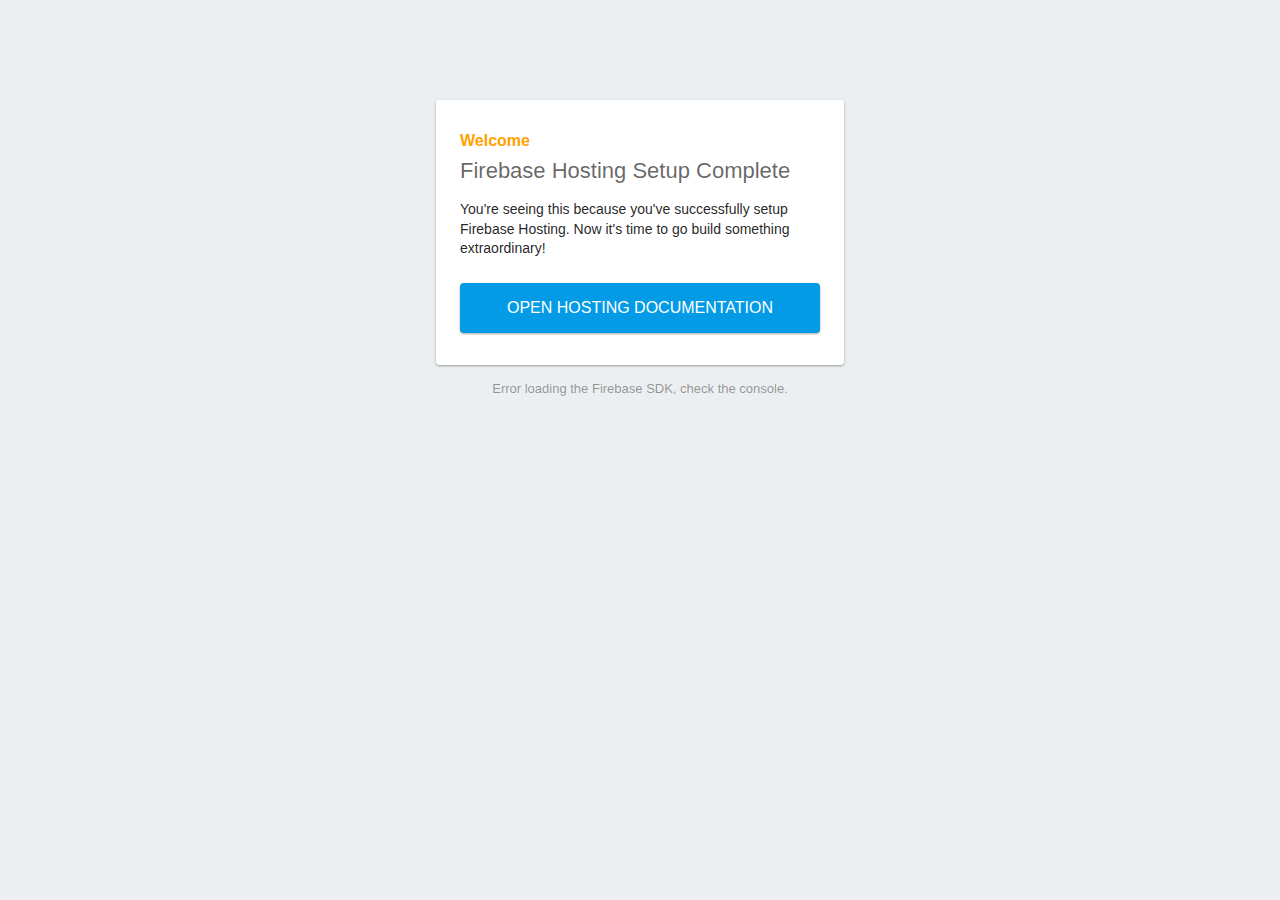
==== index.html @ def996e3 "firebase deploy" ====
<!DOCTYPE html>
<html>
  <head>
    <meta charset="utf-8">
    <meta name="viewport" content="width=device-width, initial-scale=1">
    <title>Welcome to Firebase Hosting</title>

    <!-- update the version number as needed -->
    <script defer src="/__/firebase/7.15.5/firebase-app.js"></script>
    <!-- include only the Firebase features as you need -->
    <script defer src="/__/firebase/7.15.5/firebase-auth.js"></script>
    <script defer src="/__/firebase/7.15.5/firebase-database.js"></script>
    <script defer src="/__/firebase/7.15.5/firebase-messaging.js"></script>
    <script defer src="/__/firebase/7.15.5/firebase-storage.js"></script>
    <!-- initialize the SDK after all desired features are loaded -->
    <script defer src="/__/firebase/init.js"></script>

    <style media="screen">
      body { background: #ECEFF1; color: rgba(0,0,0,0.87); font-family: Roboto, Helvetica, Arial, sans-serif; margin: 0; padding: 0; }
      #message { background: white; max-width: 360px; margin: 100px auto 16px; padding: 32px 24px; border-radius: 3px; }
      #message h2 { color: #ffa100; font-weight: bold; font-size: 16px; margin: 0 0 8px; }
      #message h1 { font-size: 22px; font-weight: 300; color: rgba(0,0,0,0.6); margin: 0 0 16px;}
      #message p { line-height: 140%; margin: 16px 0 24px; font-size: 14px; }
      #message a { display: block; text-align: center; background: #039be5; text-transform: uppercase; text-decoration: none; color: white; padding: 16px; border-radius: 4px; }
      #message, #message a { box-shadow: 0 1px 3px rgba(0,0,0,0.12), 0 1px 2px rgba(0,0,0,0.24); }
      #load { color: rgba(0,0,0,0.4); text-align: center; font-size: 13px; }
      @media (max-width: 600px) {
        body, #message { margin-top: 0; background: white; box-shadow: none; }
        body { border-top: 16px solid #ffa100; }
      }
    </style>
  </head>
  <body>
    <div id="message">
      <h2>Welcome</h2>
      <h1>Firebase Hosting Setup Complete</h1>
      <p>You're seeing this because you've successfully setup Firebase Hosting. Now it's time to go build something extraordinary!</p>
      <a target="_blank" href="https://firebase.google.com/docs/hosting/">Open Hosting Documentation</a>
    </div>
    <p id="load">Firebase SDK Loading&hellip;</p>

    <script>
      document.addEventListener('DOMContentLoaded', function() {
        // // 🔥🔥🔥🔥🔥🔥🔥🔥🔥🔥🔥🔥🔥🔥🔥🔥🔥🔥🔥🔥🔥🔥🔥🔥🔥🔥🔥🔥🔥🔥🔥
        // // The Firebase SDK is initialized and available here!
        //
        // firebase.auth().onAuthStateChanged(user => { });
        // firebase.database().ref('/path/to/ref').on('value', snapshot => { });
        // firebase.messaging().requestPermission().then(() => { });
        // firebase.storage().ref('/path/to/ref').getDownloadURL().then(() => { });
        //
        // // 🔥🔥🔥🔥🔥🔥🔥🔥🔥🔥🔥🔥🔥🔥🔥🔥🔥🔥🔥🔥🔥🔥🔥🔥🔥🔥🔥🔥🔥🔥🔥

        try {
          let app = firebase.app();
          let features = ['auth', 'database', 'messaging', 'storage'].filter(feature => typeof app[feature] === 'function');
          document.getElementById('load').innerHTML = `Firebase SDK loaded with ${features.join(', ')}`;
        } catch (e) {
          console.error(e);
          document.getElementById('load').innerHTML = 'Error loading the Firebase SDK, check the console.';
        }
      });
    </script>
  </body>
</html>
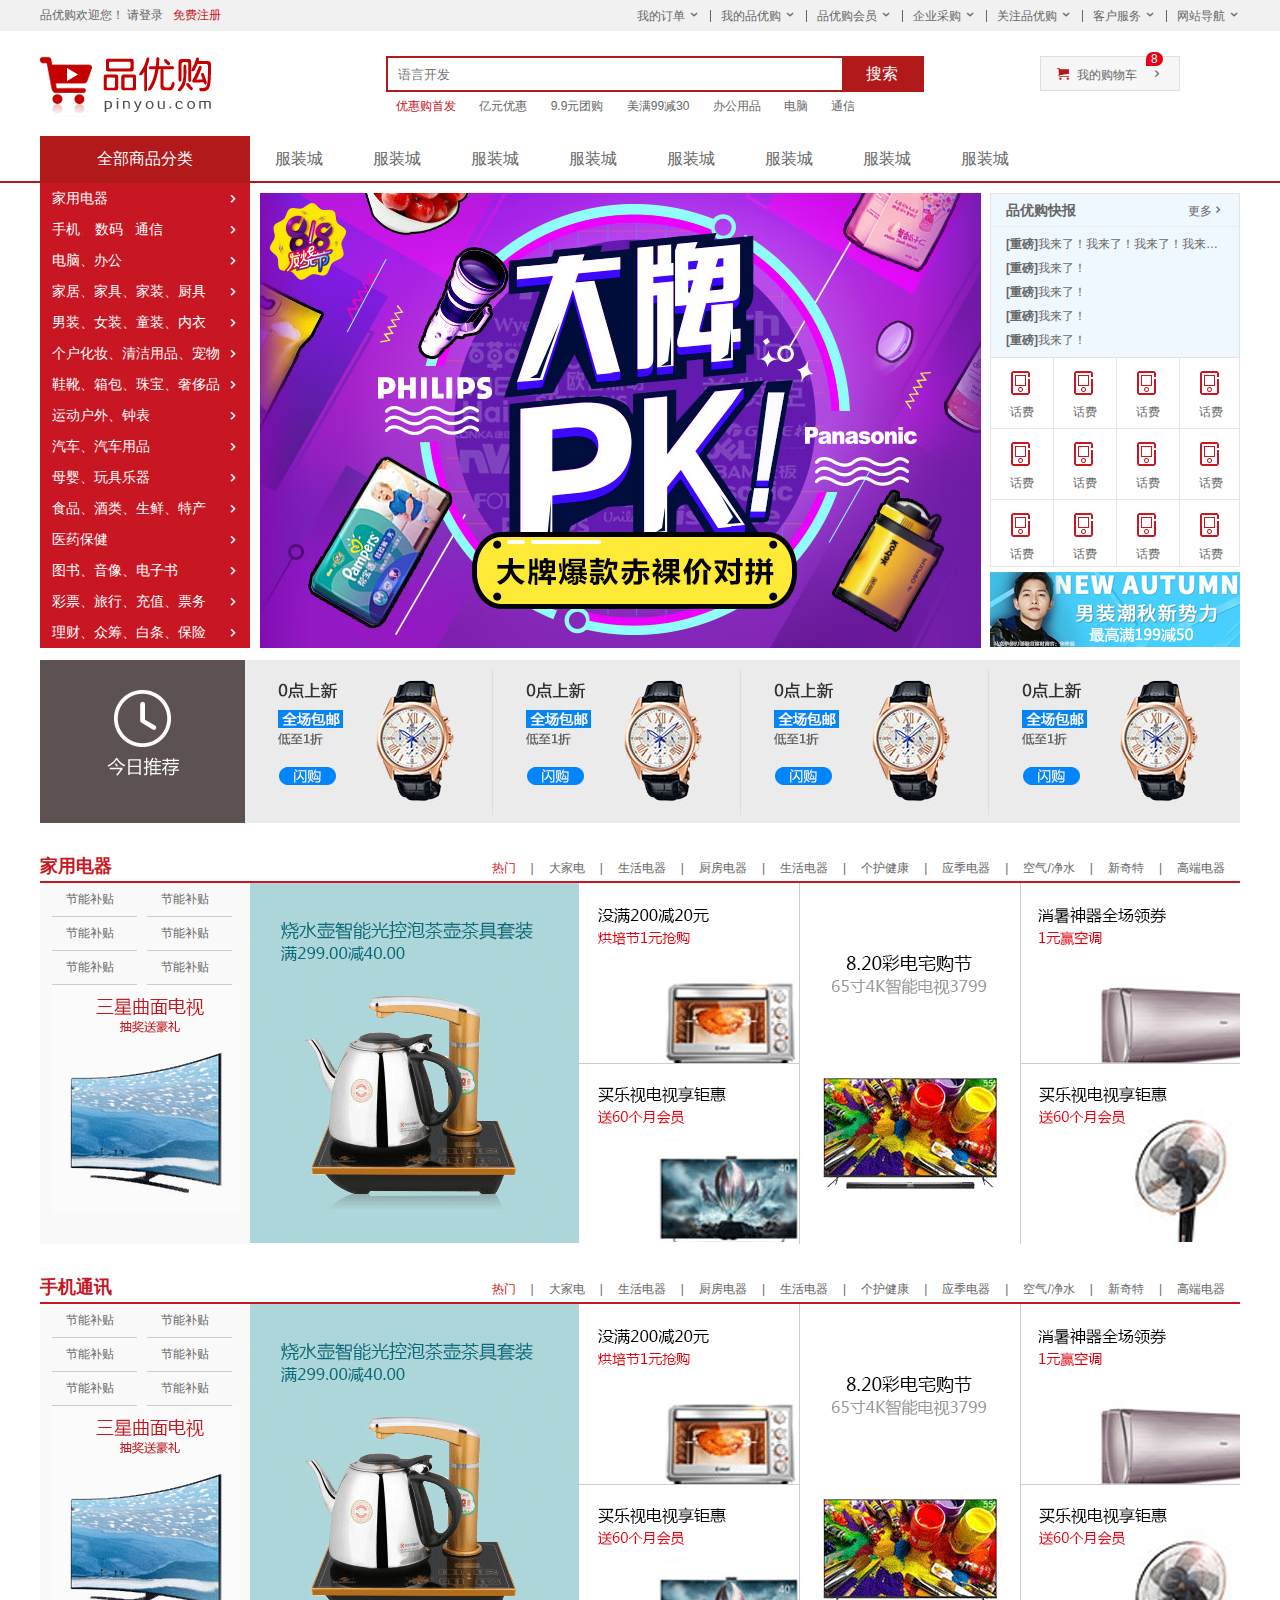
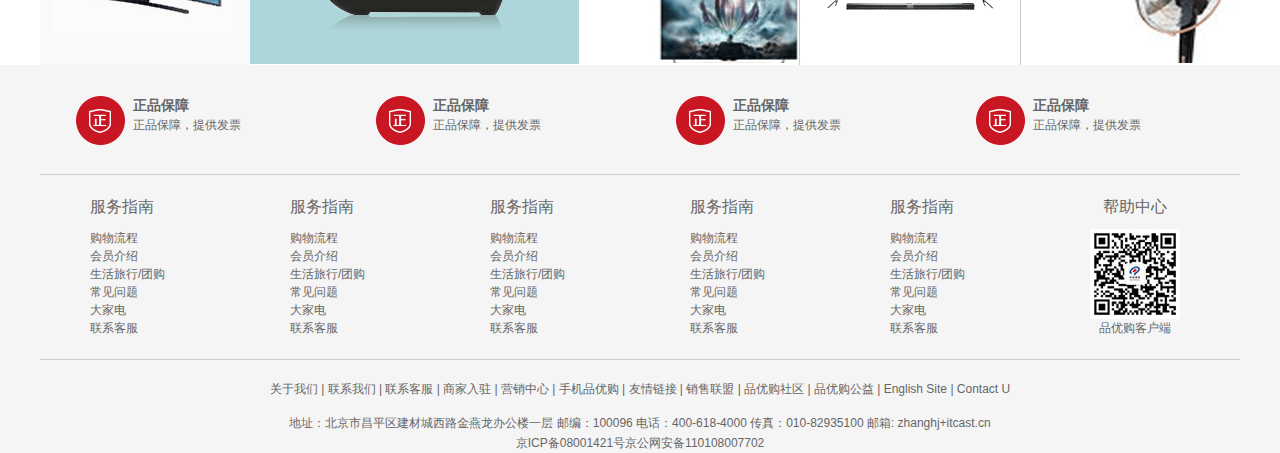
==== commit 194bcfe0: "style change" ====
--- a/index.html
+++ b/index.html
@@ -1,65 +1,449 @@
 <!DOCTYPE html>
-<html>
-  <head>
-    <meta charset="utf-8">
-    <meta name="viewport" content="width=device-width, initial-scale=1">
-    <title>Welcome to Firebase Hosting</title>
-
-    <!-- update the version number as needed -->
-    <script defer src="/__/firebase/7.15.5/firebase-app.js"></script>
-    <!-- include only the Firebase features as you need -->
-    <script defer src="/__/firebase/7.15.5/firebase-auth.js"></script>
-    <script defer src="/__/firebase/7.15.5/firebase-database.js"></script>
-    <script defer src="/__/firebase/7.15.5/firebase-messaging.js"></script>
-    <script defer src="/__/firebase/7.15.5/firebase-storage.js"></script>
-    <!-- initialize the SDK after all desired features are loaded -->
-    <script defer src="/__/firebase/init.js"></script>
-
-    <style media="screen">
-      body { background: #ECEFF1; color: rgba(0,0,0,0.87); font-family: Roboto, Helvetica, Arial, sans-serif; margin: 0; padding: 0; }
-      #message { background: white; max-width: 360px; margin: 100px auto 16px; padding: 32px 24px; border-radius: 3px; }
-      #message h2 { color: #ffa100; font-weight: bold; font-size: 16px; margin: 0 0 8px; }
-      #message h1 { font-size: 22px; font-weight: 300; color: rgba(0,0,0,0.6); margin: 0 0 16px;}
-      #message p { line-height: 140%; margin: 16px 0 24px; font-size: 14px; }
-      #message a { display: block; text-align: center; background: #039be5; text-transform: uppercase; text-decoration: none; color: white; padding: 16px; border-radius: 4px; }
-      #message, #message a { box-shadow: 0 1px 3px rgba(0,0,0,0.12), 0 1px 2px rgba(0,0,0,0.24); }
-      #load { color: rgba(0,0,0,0.4); text-align: center; font-size: 13px; }
-      @media (max-width: 600px) {
-        body, #message { margin-top: 0; background: white; box-shadow: none; }
-        body { border-top: 16px solid #ffa100; }
-      }
-    </style>
-  </head>
-  <body>
-    <div id="message">
-      <h2>Welcome</h2>
-      <h1>Firebase Hosting Setup Complete</h1>
-      <p>You're seeing this because you've successfully setup Firebase Hosting. Now it's time to go build something extraordinary!</p>
-      <a target="_blank" href="https://firebase.google.com/docs/hosting/">Open Hosting Documentation</a>
+<html lang="en">
+
+<head>
+    <meta charset="UTF-8">
+    <meta name="viewport" content="width=device-width, initial-scale=1.0">
+    <title>品优购商城-综合网购首选-正品低价、品质保障、配送及时、轻松购物！</title>
+    <!-- 网站说明 -->
+    <meta name="description"
+        content="品优购商城-专业的综合网上购物商城,销售家电、数码通讯、电脑、家居百货、服装服饰、母婴、图书、食品等数万个品牌优质商品.便捷、诚信的服务，为您提供愉悦的网上购物体验!" />
+    <!-- 关键字 -->
+    <meta name="keywords" content="网上购物,网上商城,手机,笔记本,电脑,MP3,CD,VCD,DV,相机,数码,配件,手表,存储卡,京东" />
+    <!-- 引入favicon图标 -->
+    <link rel="shortcut icon" href="favicon.ico" />
+    <!-- 引入我们初始化样式文件 -->
+    <link rel="stylesheet" href="css/base.css">
+    <!-- 引入我们公共的样式文件 -->
+    <link rel="stylesheet" href="css/common.css">
+    <link rel="stylesheet" href="css/index.css">
+</head>
+
+<body>
+    <!-- 快捷导航模块 start-->
+    <section class="shortcut">
+        <div class="w">
+            <div class="fl">
+                <ul>
+                    <li>品优购欢迎您！&nbsp; </li>
+                    <li>
+                        <a href="#">请登录</a> &nbsp; <a href="register.html" class="style_red">免费注册</a>
+                    </li>
+                </ul>
+            </div>
+            <div class="fr">
+                <ul>
+                    <li class="arrow-icon">我的订单</li>
+                    <li></li>
+                    <li class="arrow-icon">我的品优购</li>
+                    <li></li>
+                    <li class="arrow-icon">品优购会员</li>
+                    <li></li>
+                    <li class="arrow-icon">企业采购</li>
+                    <li></li>
+                    <li class="arrow-icon">关注品优购</li>
+                    <li></li>
+                    <li class="arrow-icon">客户服务</li>
+                    <li></li>
+                    <li class="arrow-icon">网站导航</li>
+                </ul>
+            </div>
+        </div>
+    </section>
+    <!-- 快捷导航模块 end-->
+    <!-- header头部模块 start -->
+    <header class="header w">
+        <!-- logo模块 -->
+        <div class="logo">
+            <h1>
+                <a href="index.html" title="品优购商城">品优购商城</a>
+            </h1>
+        </div>
+        <!-- search搜索模块 -->
+        <div class="search">
+            <input type="search" name="" id="" placeholder="语言开发">
+            <button>搜索</button>
+        </div>
+        <!-- hotwords模块 -->
+        <div class="hotwords">
+            <a href="#" class="style_red">优惠购首发</a>
+            <a href="#">亿元优惠</a>
+            <a href="#">9.9元团购</a>
+            <a href="#">美满99减30</a>
+            <a href="#">办公用品</a>
+            <a href="#">电脑</a>
+            <a href="#">通信</a>
+        </div>
+        <!-- 购物车模块 -->
+        <div class="shopcar">
+            我的购物车
+            <i class="count">8</i>
+        </div>
+    </header>
+    <!-- header头部模块 end -->
+
+    <!-- nav导航模块 start -->
+    <nav class="nav">
+        <div class="w">
+            <div class="dropdown">
+                <div class="dt">全部商品分类</div>
+                <div class="dd">
+                    <ul>
+                        <li><a href="#">家用电器</a> </li>
+                        <li><a href="list.html">手机</a>、 <a href="#">数码</a>、<a href="#">通信</a> </li>
+                        <li><a href="#">电脑、办公</a> </li>
+                        <li><a href="#">家居、家具、家装、厨具</a> </li>
+                        <li><a href="#">男装、女装、童装、内衣</a> </li>
+                        <li><a href="#">个户化妆、清洁用品、宠物</a> </li>
+                        <li><a href="#">鞋靴、箱包、珠宝、奢侈品</a> </li>
+                        <li><a href="#">运动户外、钟表</a> </li>
+                        <li><a href="#">汽车、汽车用品</a> </li>
+                        <li><a href="#">母婴、玩具乐器</a> </li>
+                        <li><a href="#">食品、酒类、生鲜、特产</a> </li>
+                        <li><a href="#">医药保健</a> </li>
+                        <li><a href="#">图书、音像、电子书</a> </li>
+                        <li><a href="#">彩票、旅行、充值、票务</a> </li>
+                        <li><a href="#">理财、众筹、白条、保险</a> </li>
+                    </ul>
+                </div>
+            </div>
+            <div class="navitems">
+                <ul>
+                    <li><a href="#">服装城</a></li>
+                    <li><a href="#">服装城</a></li>
+                    <li><a href="#">服装城</a></li>
+                    <li><a href="#">服装城</a></li>
+                    <li><a href="#">服装城</a></li>
+                    <li><a href="#">服装城</a></li>
+                    <li><a href="#">服装城</a></li>
+                    <li><a href="#">服装城</a></li>
+                </ul>
+            </div>
+        </div>
+    </nav>
+    <!-- nav导航模块 end -->
+
+    <!-- main首页模块 start -->
+    <div class="w">
+        <div class="main">
+            <div class="focus">
+                <ul>
+                    <li>
+                        <img src="./upload/focus1.png" alt="">
+                    </li>
+                </ul>
+            </div>
+            <div class="newsflash">
+                <div class="news">
+                    <div class="news-hd">
+                        <h5>品优购快报</h5>
+                        <a href="#" class="more">更多</a>
+                    </div>
+                    <div class="news-bd">
+                        <ul>
+                            <li><a href="#"> <strong>[重磅]</strong>我来了！我来了！我来了！我来了！我来了！我来了!</a></li>
+                            <li><a href="#"> <strong>[重磅]</strong>我来了！</a></li>
+                            <li><a href="#"> <strong>[重磅]</strong>我来了！</a></li>
+                            <li><a href="#"> <strong>[重磅]</strong>我来了！</a></li>
+                            <li><a href="#"> <strong>[重磅]</strong>我来了！</a></li>
+                        </ul>
+                    </div>
+                </div>
+                <div class="lifeservice">
+                    <ul>
+                        <li>
+                            <i></i>
+                            <p>话费</p>
+                        </li>
+                        <li>
+                            <i></i>
+                            <p>话费</p>
+                        </li>
+                        <li>
+                            <i></i>
+                            <p>话费</p>
+                        </li>
+                        <li>
+                            <i></i>
+                            <p>话费</p>
+                        </li>
+                        <li>
+                            <i></i>
+                            <p>话费</p>
+                        </li>
+                        <li>
+                            <i></i>
+                            <p>话费</p>
+                        </li>
+                        <li>
+                            <i></i>
+                            <p>话费</p>
+                        </li>
+                        <li>
+                            <i></i>
+                            <p>话费</p>
+                        </li>
+                        <li>
+                            <i></i>
+                            <p>话费</p>
+                        </li>
+                        <li>
+                            <i></i>
+                            <p>话费</p>
+                        </li>
+                        <li>
+                            <i></i>
+                            <p>话费</p>
+                        </li>
+                        <li>
+                            <i></i>
+                            <p>话费</p>
+                        </li>
+
+                    </ul>
+                </div>
+                <div class="bargain">
+                    <img src="./upload/bargain.png" alt="">
+                </div>
+            </div>
+        </div>
     </div>
-    <p id="load">Firebase SDK Loading&hellip;</p>
-
-    <script>
-      document.addEventListener('DOMContentLoaded', function() {
-        // // 🔥🔥🔥🔥🔥🔥🔥🔥🔥🔥🔥🔥🔥🔥🔥🔥🔥🔥🔥🔥🔥🔥🔥🔥🔥🔥🔥🔥🔥🔥🔥
-        // // The Firebase SDK is initialized and available here!
-        //
-        // firebase.auth().onAuthStateChanged(user => { });
-        // firebase.database().ref('/path/to/ref').on('value', snapshot => { });
-        // firebase.messaging().requestPermission().then(() => { });
-        // firebase.storage().ref('/path/to/ref').getDownloadURL().then(() => { });
-        //
-        // // 🔥🔥🔥🔥🔥🔥🔥🔥🔥🔥🔥🔥🔥🔥🔥🔥🔥🔥🔥🔥🔥🔥🔥🔥🔥🔥🔥🔥🔥🔥🔥
-
-        try {
-          let app = firebase.app();
-          let features = ['auth', 'database', 'messaging', 'storage'].filter(feature => typeof app[feature] === 'function');
-          document.getElementById('load').innerHTML = `Firebase SDK loaded with ${features.join(', ')}`;
-        } catch (e) {
-          console.error(e);
-          document.getElementById('load').innerHTML = 'Error loading the Firebase SDK, check the console.';
-        }
-      });
-    </script>
-  </body>
-</html>
+    <!-- main首页模块 end -->
+
+    <!-- recommand 推荐模块 start -->
+    <div class="w recom">
+        <div class="recom_hd">
+            <img src="./images/recom.png" alt="">
+        </div>
+        <div class="recom_bd">
+            <ul>
+                <li> <img src="./upload/recom_03.jpg" alt=""></li>
+                <li> <img src="./upload/recom_03.jpg" alt=""></li>
+                <li> <img src="./upload/recom_03.jpg" alt=""></li>
+                <li> <img src="./upload/recom_03.jpg" alt=""></li>
+            </ul>
+        </div>
+    </div>
+    <!-- recommand 推荐模块 end -->
+
+    <!-- floor楼层区 start-->
+    <!-- floor楼层区 end -->
+    <div class="floor">
+        <!-- 1楼家用电器 -->
+        <div class="w jiadian">
+            <div class="box_hd">
+                <h3>家用电器</h3>
+                <div class="tab_list">
+                    <ul>
+                        <li> <a href="#" class="style_red">热门</a>|</li>
+                        <li><a href="#">大家电</a>|</li>
+                        <li><a href="#">生活电器</a>|</li>
+                        <li><a href="#">厨房电器</a>|</li>
+                        <li><a href="#">生活电器</a>|</li>
+                        <li><a href="#">个护健康</a>|</li>
+                        <li><a href="#">应季电器</a>|</li>
+                        <li><a href="#">空气/净水</a>|</li>
+                        <li><a href="#">新奇特</a>|</li>
+                        <li><a href="#"> 高端电器</a></li>
+                    </ul>
+                </div>
+            </div>
+            <div class="box_bd">
+                <div class="tab_content">
+                    <div class="tab_list_item">
+                        <div class="col_210">
+                            <ul>
+                                <li><a href="#">节能补贴</a></li>
+                                <li><a href="#">节能补贴</a></li>
+                                <li><a href="#">节能补贴</a></li>
+                                <li><a href="#">节能补贴</a></li>
+                                <li><a href="#">节能补贴</a></li>
+                                <li><a href="#">节能补贴</a></li>
+                            </ul>
+                            <a href="#">
+                                <img src="./upload/floor-1-1.png" alt="">
+                            </a>
+                        </div>
+                        <div class="col_329">
+                            <a href="#">
+                                <img src="./upload/floor-1-b01.png" alt="">
+                            </a>
+                        </div>
+                    </div>
+                    <div class="col_221">
+                        <a href="#" class="bb"> <img src="upload/floor-1-2.png" alt=""></a>
+                        <a href="#"> <img src="upload/floor-1-3.png" alt=""></a>
+                    </div>
+                    <div class="col_221">
+                        <a href="#"> <img src="upload/floor-1-4.png" alt=""></a>
+                    </div>
+                    <div class="col_219">
+                        <a href="#" class="bb"> <img src="upload/floor-1-5.png" alt=""></a>
+                        <a href="#"> <img src="upload/floor-1-6.png" alt=""></a>
+                    </div>
+                </div>
+            </div>
+        </div>
+        <!-- 2楼手机通讯 -->
+        <div class="w shouji">
+            <div class="box_hd">
+                <h3>手机通讯</h3>
+                <div class="tab_list">
+                    <ul>
+                        <li> <a href="#" class="style_red">热门</a>|</li>
+                        <li><a href="#">大家电</a>|</li>
+                        <li><a href="#">生活电器</a>|</li>
+                        <li><a href="#">厨房电器</a>|</li>
+                        <li><a href="#">生活电器</a>|</li>
+                        <li><a href="#">个护健康</a>|</li>
+                        <li><a href="#">应季电器</a>|</li>
+                        <li><a href="#">空气/净水</a>|</li>
+                        <li><a href="#">新奇特</a>|</li>
+                        <li><a href="#"> 高端电器</a></li>
+                    </ul>
+                </div>
+            </div>
+            <div class="box_bd">
+                <div class="tab_content">
+                    <div class="tab_list_item">
+                        <div class="col_210">
+                            <ul>
+                                <li><a href="#">节能补贴</a></li>
+                                <li><a href="#">节能补贴</a></li>
+                                <li><a href="#">节能补贴</a></li>
+                                <li><a href="#">节能补贴</a></li>
+                                <li><a href="#">节能补贴</a></li>
+                                <li><a href="#">节能补贴</a></li>
+                            </ul>
+                            <a href="#">
+                                <img src="./upload/floor-1-1.png" alt="">
+                            </a>
+                        </div>
+                        <div class="col_329">
+                            <a href="#">
+                                <img src="./upload/floor-1-b01.png" alt="">
+                            </a>
+                        </div>
+                    </div>
+                    <div class="col_221">
+                        <a href="#" class="bb"> <img src="upload/floor-1-2.png" alt=""></a>
+                        <a href="#"> <img src="upload/floor-1-3.png" alt=""></a>
+                    </div>
+                    <div class="col_221">
+                        <a href="#"> <img src="upload/floor-1-4.png" alt=""></a>
+                    </div>
+                    <div class="col_219">
+                        <a href="#" class="bb"> <img src="upload/floor-1-5.png" alt=""></a>
+                        <a href="#"> <img src="upload/floor-1-6.png" alt=""></a>
+                    </div>
+                </div>
+            </div>
+        </div>
+    </div>
+    <!-- footer底部模块制作 start -->
+    <footer class="footer">
+        <div class="w">
+            <div class="mod_service">
+                <ul>
+                    <li>
+                        <h5></h5>
+                        <div class="service_txt">
+                            <h4>正品保障</h4>
+                            <p>正品保障，提供发票</p>
+                        </div>
+                    </li>
+                    <li>
+                        <h5></h5>
+                        <div class="service_txt">
+                            <h4>正品保障</h4>
+                            <p>正品保障，提供发票</p>
+                        </div>
+                    </li>
+                    <li>
+                        <h5></h5>
+                        <div class="service_txt">
+                            <h4>正品保障</h4>
+                            <p>正品保障，提供发票</p>
+                        </div>
+                    </li>
+                    <li>
+                        <h5></h5>
+                        <div class="service_txt">
+                            <h4>正品保障</h4>
+                            <p>正品保障，提供发票</p>
+                        </div>
+                    </li>
+                </ul>
+            </div>
+            <div class="mod_help">
+                <dl>
+                    <dt>服务指南</dt>
+                    <dd><a href="#">购物流程</a></dd>
+                    <dd><a href="#">会员介绍</a></dd>
+                    <dd><a href="#">生活旅行/团购</a></dd>
+                    <dd><a href="#">常见问题</a></dd>
+                    <dd><a href="#">大家电</a></dd>
+                    <dd><a href="#">联系客服</a></dd>
+                </dl>
+                <dl>
+                    <dt>服务指南</dt>
+                    <dd><a href="#">购物流程</a></dd>
+                    <dd><a href="#">会员介绍</a></dd>
+                    <dd><a href="#">生活旅行/团购</a></dd>
+                    <dd><a href="#">常见问题</a></dd>
+                    <dd><a href="#">大家电</a></dd>
+                    <dd><a href="#">联系客服</a></dd>
+                </dl>
+                <dl>
+                    <dt>服务指南</dt>
+                    <dd><a href="#">购物流程</a></dd>
+                    <dd><a href="#">会员介绍</a></dd>
+                    <dd><a href="#">生活旅行/团购</a></dd>
+                    <dd><a href="#">常见问题</a></dd>
+                    <dd><a href="#">大家电</a></dd>
+                    <dd><a href="#">联系客服</a></dd>
+                </dl>
+                <dl>
+                    <dt>服务指南</dt>
+                    <dd><a href="#">购物流程</a></dd>
+                    <dd><a href="#">会员介绍</a></dd>
+                    <dd><a href="#">生活旅行/团购</a></dd>
+                    <dd><a href="#">常见问题</a></dd>
+                    <dd><a href="#">大家电</a></dd>
+                    <dd><a href="#">联系客服</a></dd>
+                </dl>
+                <dl>
+                    <dt>服务指南</dt>
+                    <dd><a href="#">购物流程</a></dd>
+                    <dd><a href="#">会员介绍</a></dd>
+                    <dd><a href="#">生活旅行/团购</a></dd>
+                    <dd><a href="#">常见问题</a></dd>
+                    <dd><a href="#">大家电</a></dd>
+                    <dd><a href="#">联系客服</a></dd>
+                </dl>
+                <dl>
+                    <dt>帮助中心</dt>
+                    <dd>
+                        <img src="images/wx_cz.jpg" alt="">
+                        品优购客户端
+                    </dd>
+
+                </dl>
+            </div>
+            <div class="mod_copyright">
+                <div class="links">
+                    <a href="#">关于我们</a> | <a href="#">联系我们</a> | 联系客服 | 商家入驻 | 营销中心 | 手机品优购 | 友情链接 | 销售联盟 | 品优购社区 |
+                    品优购公益 | English Site | Contact U
+                </div>
+                <div class="copyright">
+                    地址：北京市昌平区建材城西路金燕龙办公楼一层 邮编：100096 电话：400-618-4000 传真：010-82935100 邮箱: zhanghj+itcast.cn <br>
+                    京ICP备08001421号京公网安备110108007702
+                </div>
+            </div>
+        </div>
+    </footer>
+    <!-- footer底部模块制作 end -->
+
+</body>
+
+</html>--- a/css/base.css
+++ b/css/base.css
@@ -0,0 +1,71 @@
+/* 把我们所有标签的内外边距清零 */
+* {
+    margin: 0;
+    padding: 0;
+    /* css3盒子模型 */
+    box-sizing: border-box;
+}
+/* em 和 i 斜体的文字不倾斜 */
+em,
+i {
+    font-style: normal
+}
+/* 去掉li 的小圆点 */
+li {
+    list-style: none
+}
+
+img {
+    /* border 0 照顾低版本浏览器 如果 图片外面包含了链接会有边框的问题 */
+    border: 0;
+    /* 取消图片底侧有空白缝隙的问题 */
+    vertical-align: middle
+}
+
+button {
+    /* 当我们鼠标经过button 按钮的时候，鼠标变成小手 */
+    cursor: pointer
+}
+
+a {
+    color: #666;
+    text-decoration: none
+}
+
+a:hover {
+    color: #c81623
+}
+
+button,
+input {
+    /* "\5B8B\4F53" 就是宋体的意思 这样浏览器兼容性比较好 */
+    font-family: Microsoft YaHei, Heiti SC, tahoma, arial, Hiragino Sans GB, "\5B8B\4F53", sans-serif;
+    /* 默认有灰色边框我们需要手动去掉 */
+    border: 0; 
+    outline: none;
+}
+
+body {
+    /* CSS3 抗锯齿形 让文字显示的更加清晰 */
+    -webkit-font-smoothing: antialiased;
+    background-color: #fff;
+    font: 12px/1.5 Microsoft YaHei, Heiti SC, tahoma, arial, Hiragino Sans GB, "\5B8B\4F53", sans-serif;
+    color: #666
+}
+
+.hide,
+.none {
+    display: none
+}
+/* 清除浮动 */
+.clearfix:after {
+    visibility: hidden;
+    clear: both;
+    display: block;
+    content: ".";
+    height: 0
+}
+
+.clearfix {
+    *zoom: 1
+}--- a/css/common.css
+++ b/css/common.css
@@ -0,0 +1,291 @@
+/* 声明字体图标 这里一定要注意路径的变化 */
+@font-face {
+  font-family: "icomoon";
+  src: url("../fonts/icomoon.eot?tomleg");
+  src: url("../fonts/icomoon.eot?tomleg#iefix") format("embedded-opentype"),
+    url("../fonts/icomoon.ttf?tomleg") format("truetype"),
+    url("../fonts/icomoon.woff?tomleg") format("woff"),
+    url("../fonts/icomoon.svg?tomleg#icomoon") format("svg");
+  font-weight: normal;
+  font-style: normal;
+  font-display: block;
+}
+/* 版心 */
+.w {
+  width: 1200px;
+  margin: 0 auto;
+}
+.fl {
+  float: left;
+}
+
+.fr {
+  float: right;
+}
+
+.style_red {
+  color: #c81623;
+}
+
+/* 快捷导航模块 */
+.shortcut {
+  height: 31px;
+  line-height: 31px;
+  background-color: #f1f1f1;
+}
+
+.shortcut ul li {
+  float: left;
+}
+
+.shortcut .fr ul li:nth-child(even) {
+  width: 1px;
+  height: 12px;
+  margin: 10px 10px 0;
+  background-color: #666;
+}
+
+.arrow-icon::after {
+  content: "\e91e";
+  font-family: "icomoon";
+  margin-left: 3px;
+}
+
+/* header头部模块 */
+.header {
+  position: relative;
+  height: 105px;
+}
+
+.logo {
+  position: absolute;
+  top: 25px;
+  width: 171px;
+  height: 61px;
+}
+
+.logo a {
+  display: block;
+  width: 171px;
+  height: 61px;
+  background: url(../images/logo.png) no-repeat;
+  font-size: 0;
+  /* text-indent: -9999px;
+    overflow: hidden; */
+}
+
+.search {
+  position: absolute;
+  left: 346px;
+  top: 25px;
+  width: 538px;
+  height: 36px;
+  border: 2px solid #b1191a;
+}
+
+.search input {
+  float: left;
+  width: 454px;
+  height: 32px;
+  padding-left: 10px;
+}
+
+.search button {
+  float: left;
+  width: 80px;
+  height: 32px;
+  background-color: #b1191a;
+  font-size: 16px;
+  color: #fff;
+}
+
+.hotwords {
+  position: absolute;
+  top: 66px;
+  left: 346px;
+}
+
+.hotwords a {
+  margin: 0 10px;
+}
+
+.shopcar {
+  position: absolute;
+  right: 60px;
+  top: 25px;
+  width: 140px;
+  height: 35px;
+  line-height: 35px;
+  text-align: center;
+  border: 1px solid #dfdfdf;
+  background-color: #f7f7f7;
+}
+
+.shopcar::before {
+  content: "\e93a";
+  font-family: "icomoon";
+  margin-right: 5px;
+  color: #b1191a;
+}
+
+.shopcar::after {
+  content: "\e920";
+  font-family: "icomoon";
+  margin-left: 10px;
+}
+
+.count {
+  position: absolute;
+  top: -5px;
+  left: 105px;
+  height: 14px;
+  line-height: 14px;
+  color: #fff;
+  background-color: #e60012;
+  padding: 0 5px;
+  border-radius: 7px 7px 7px 0;
+}
+
+/* nav导航模块 */
+.nav {
+  height: 47px;
+  border-bottom: 2px solid #b1191a;
+}
+
+.nav .dropdown {
+  float: left;
+  width: 210px;
+  height: 45px;
+  background-color: #b1191a;
+}
+
+.nav .navitems {
+  float: left;
+}
+
+.dropdown .dt {
+  width: 100%;
+  height: 100%;
+  color: #fff;
+  line-height: 45px;
+  text-align: center;
+  font-size: 16px;
+}
+
+.dropdown .dd {
+  /* display: none; */
+  width: 210px;
+  height: 465px;
+  margin-top: 2px;
+  background-color: #c81623;
+}
+
+.dropdown .dd ul li {
+  position: relative;
+  height: 31px;
+  line-height: 31px;
+  margin-left: 2px;
+  padding-left: 10px;
+}
+.dropdown .dd ul li:hover {
+  background-color: #fff;
+  color: #c81623;
+}
+
+.dropdown .dd ul li::after {
+  position: absolute;
+  top: 1px;
+  right: 10px;
+  color: #fff;
+  content: "\e920";
+  font-family: "icomoon";
+  font-size: 14px;
+}
+.dropdown .dd ul li a {
+  font-size: 14px;
+  color: #fff;
+}
+
+.dropdown .dd ul li:hover a {
+  color: #c81623;
+}
+
+.navitems ul li {
+  float: left;
+}
+
+.navitems ul li a {
+  display: block;
+  height: 45px;
+  line-height: 45px;
+  font-size: 16px;
+  padding: 0 25px;
+}
+
+/* footer底部模块制作  */
+.footer {
+  /* height: 415px; */
+  background-color: #f5f5f5;
+  padding-top: 30px;
+}
+
+.mod_service {
+  height: 80px;
+  border-bottom: 1px solid #ccc;
+}
+
+.mod_service ul li {
+  float: left;
+  width: 300px;
+  height: 50px;
+  padding-left: 35px;
+}
+
+.mod_service ul li h5 {
+  float: left;
+  width: 50px;
+  height: 50px;
+  margin-right: 8px;
+  background: url(../images/icons.png) no-repeat -252px -2px;
+}
+
+.service_txt h4 {
+  font-size: 14px;
+}
+
+.service_txt p {
+  font-size: 12px;
+}
+
+.mod_help  {
+    height: 185px;
+    border-bottom: 1px solid #ccc;
+    padding-top: 20px;
+    padding-left: 50px;
+}
+.mod_help dl {
+    float: left;
+    width: 200px;
+}
+
+.mod_help dl:last-child {
+    width: 90px;
+    text-align: center;
+}
+.mod_help dl dt {
+    font-size: 16px;
+    margin-bottom: 10px;
+}
+
+.mod_copyright {
+    text-align: center;
+    padding-top: 20px;
+}
+
+.links {
+    margin-bottom: 15px;
+}
+
+.copyright {
+    line-height: 20px;
+}--- a/css/index.css
+++ b/css/index.css
@@ -0,0 +1,222 @@
+/* 声明字体图标 这里一定要注意路径的变化 */
+@font-face {
+    font-family: "icomoon";
+    src: url("../fonts/icomoon.eot?tomleg");
+    src: url("../fonts/icomoon.eot?tomleg#iefix") format("embedded-opentype"),
+      url("../fonts/icomoon.ttf?tomleg") format("truetype"),
+      url("../fonts/icomoon.woff?tomleg") format("woff"),
+      url("../fonts/icomoon.svg?tomleg#icomoon") format("svg");
+    font-weight: normal;
+    font-style: normal;
+    font-display: block;
+  }
+
+.main {
+    width: 980px;
+    height: 455px;
+    margin-left: 220px;
+    margin-top: 10px;
+}
+
+.focus {
+    float: left;
+    width: 721px;
+    height: 455px;
+}
+
+.newsflash {
+    float: right;
+    width: 250px;
+    height: 455px;
+}
+
+.news {
+    height: 165px;
+    border: 1px solid #e4e4e4;
+    background-color: aliceblue;
+}
+.news-hd {
+    height: 33px;
+    line-height: 33px;
+    border-bottom: 1px dotted #e4e4e4;
+    padding: 0 15px;
+}
+
+.news-hd h5 {
+    float: left;
+    font-size: 14px;
+}
+
+.news-hd .more {
+    float: right;
+}
+
+.news-hd .more::after {
+    content: '\e920';
+    font-family: 'icomoon';
+}
+.lifeservice {
+    overflow: hidden;
+    height: 209px;
+    border: 1px solid #e4e4e4;
+    border-top: 0 ;
+}
+
+.news-bd {
+    padding: 5px 15px 0;
+}
+
+.news-bd ul li {
+    height: 24px;
+    line-height: 24px;
+    overflow: hidden;
+    white-space: nowrap;
+    text-overflow: ellipsis;
+}
+
+.lifeservice ul {
+    width: 252px;
+}
+
+.lifeservice ul li {
+    float: left;
+    width: 63px;
+    height: 71px;
+    text-align: center;
+    border-right: 1px solid #e4e4e4;
+    border-bottom: 1px solid #e4e4e4;
+}
+
+.lifeservice ul li i {
+    display: inline-block;
+    width: 24px;
+    height: 28px;
+    margin-top: 12px;
+    background: url(../images/icons.png) no-repeat -18px -15px;
+}
+.bargain {
+    margin-top: 5px;
+}
+
+/* 推荐模块 */
+.recom {
+    height: 163px;
+    background-color: #ebebeb;
+    margin-top: 12px;
+}
+
+.recom_hd {
+    float: left;
+    height: 163px;
+    width: 205px;
+    background-color: #5c5251;
+    text-align: center;
+    /* line-height: 163px; */
+    padding-top: 30px;
+}
+
+.recom_bd {
+    float: left;
+}
+
+
+.recom_bd ul li {
+    position: relative;
+    float: left;
+}
+
+.recom_bd ul li img {
+    width: 248px;
+    height: 163px;
+}
+
+.recom_bd ul li:nth-child(-n+3)::after {
+    content: '';
+    position: absolute;
+    right: 0;
+    top: 10px;
+    width: 1px;
+    height: 145px;
+    background-color: #ddd;
+}
+
+/* floor 楼层区 */
+/* 家用电器 */
+.box_hd {
+    height: 30px;
+    border-bottom: 2px solid #c81623;
+    margin-top: 30px;
+}
+
+.box_hd h3 {
+    float: left;
+    font-size: 18px;
+    color: #c81623;
+}
+
+.tab_list {
+    float: right;
+    line-height: 30px;
+}
+
+.tab_list ul li {
+    float: left;
+}
+
+.tab_list ul li a {
+    margin: 0 15px;
+}
+
+.box_bd {
+    height: 361px;
+}
+
+.tab_list_item>div {
+    float: left;
+}
+
+.col_210 {
+    width: 210px;
+    height: 361px;
+    background-color: #f9f9f9;
+    text-align: center;
+}
+.col_210 ul {
+    padding-left: 12px;
+}
+
+.col_210 ul li {
+    float: left;
+    width: 85px;
+    height: 34px;
+    border-bottom: 1px solid #ccc;
+    text-align: center;
+    line-height: 33px;
+    padding-right: 10px;
+    margin-right: 10px;
+}
+
+
+.col_329 {
+    width: 329px;
+    height: 361px;
+}
+
+.col_221 {
+    float: left;
+    width: 221px;
+    height: 361px;
+    border-right: 1px solid #ccc;
+}
+
+.col_219 {
+    float: left;
+    width: 219px;
+    height: 361px;
+}
+
+.bb {
+        /* 一般情况下，a如果包含有宽度的盒子，a需要转为块级元素 */
+    display: block;
+    border-bottom: 1px solid #ccc;
+}